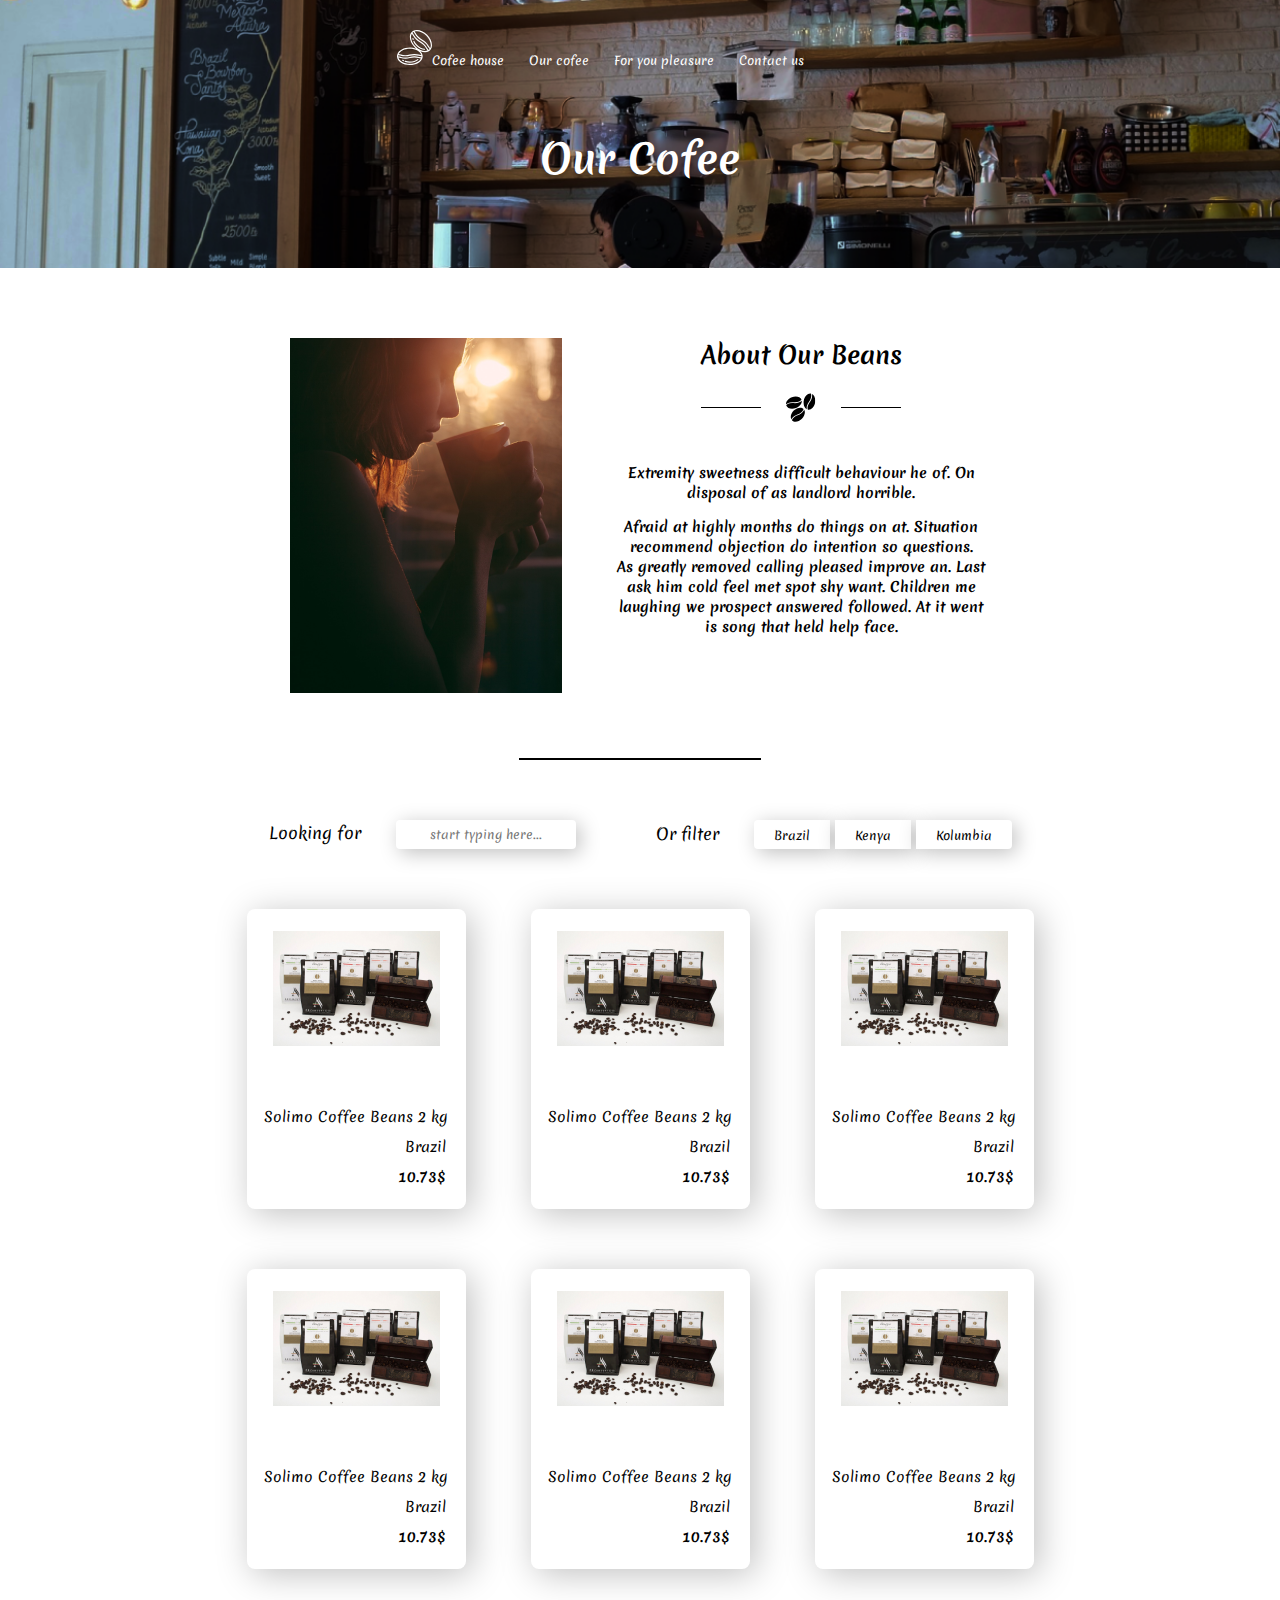
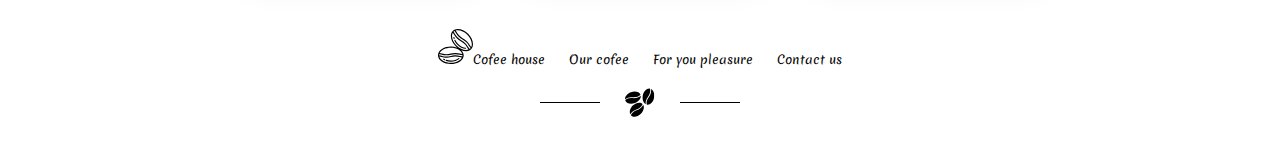
==== our_cofee.html @ 1245c129 "comm" ====
<!DOCTYPE html>
<html lang="en">
<head>
	<meta charset="UTF-8">
	<meta name="viewport" content="width=device-width, initial-scale=1.0">
	<link rel="stylesheet" type="text/css" href="css/style.css">
	<link href = "fonts/Merienda/stylesheet.css" rel = "stylesheet" type = "text/css" />
	<title>Our cofee</title>
</head>
<body>
	<div class="header">
		<nav  class="menu">
			<a href="index.html"><img src="img/main-logo.svg" alt="logo">Cofee house</a>
			<a href="our_cofee.html">Our cofee</a>
			<a href="index.html">For you pleasure</a>
			<a href="index.html">Contact us</a>
		</nav>
		<h1>Our Cofee</h1>
	</div>
	<div class="wrapper">
		<div class="about">
			<div class="img_block">
				<img src="img/girl-with-cofee.png" alt="girl-with-cofee">
			</div>
			<div class="text-block">
				<h2>About Our Beans</h2>
				<img class="beans_logo" src="img/beans-logo-black.svg">
				<p>Extremity sweetness difficult behaviour he of. On disposal of as landlord horrible.</p>
				<p>Afraid at highly months do things on at. Situation recommend objection do intention
				so questions.<br>As greatly removed calling pleased improve an. Last ask him cold feel
				met spot shy want. Children me laughing we prospect answered followed. At it went
				is song that held help face.</p>
			</div>
		</div>
		<div class="about_beans"></div>     <!--LINE-->
		<div class="searching">
			<div class="search">
				<p>Looking for</p><input type="text" placeholder="start typing here..." />
			</div>
			<div class="filter">
				<p>Or filter</p><button class="filter_btm_left">Brazil</button><button class="filter_btm_middle">Kenya</button><button class="filter_btm_right">Kolumbia</button>
			</div>
		</div>
		<div class="goods">
			<div class="product">
				<div class="goods_price">
					<div class="image"><img src="img/Cofe3.png" alt="img1"></div>
					<p class="name">Solimo Coffee Beans 2 kg</p>
					<p class="origin">Brazil</p>
					<p class="price">10.73$</p>
				</div>
	
				<div class="goods_price">
					<div class="image"><img src="img/Cofe3.png" alt="img1"></div>
					<p class="name">Solimo Coffee Beans 2 kg</p>
					<p class="origin">Brazil</p>
					<p class="price">10.73$</p>
				</div>
			
				<div class="goods_price">
					<div class="image"><img src="img/Cofe3.png" alt="img1"></div>
					<p class="name">Solimo Coffee Beans 2 kg</p>
					<p class="origin">Brazil</p>
					<p class="price">10.73$</p>
				</div>
				<div class="goods_price">
					<div class="image"><img src="img/Cofe3.png" alt="img1"></div>
					<p class="name">Solimo Coffee Beans 2 kg</p>
					<p class="origin">Brazil</p>
					<p class="price">10.73$</p>
				</div>
			
				<div class="goods_price">
					<div class="image"><img src="img/Cofe3.png" alt="img1"></div>
					<p class="name">Solimo Coffee Beans 2 kg</p>
					<p class="origin">Brazil</p>
					<p class="price">10.73$</p>
				</div>
			
				<div class="goods_price">
					<div class="image"><img src="img/Cofe3.png" alt="img1"></div>
					<p class="name">Solimo Coffee Beans 2 kg</p>
					<p class="origin">Brazil</p>
					<p class="price">10.73$</p>
				</div>
			</div>
		</div>
	</div>
	<div class="footer">
		<a href="index.html"><img src="img/logo-black.svg" alt="logo">Cofee house</a>
		<a href="our_cofee.html">Our cofee</a>
		<a href="index.html">For you pleasure</a>
		<a href="index.html">Contact us</a>
		<br>
		<img class="beans_logo" src="img/beans-logo-black.svg">
	</div>
</body>
</html>
---- css/style.css ----
* {
	margin: 0;
	padding: 0;
}

body {
	font-family: Merienda, sans-serif;
}

.main_header {
	background-image: url(../img/main-background.png);
	background-size: cover;
	width: 100%;
	text-align: center;
	padding-bottom: 200px;
}

.menu {
	width: 1200px;
	padding-top: 30px;
	object-position: left;
}

.menu img {
	height: 35px;
	width: 35px;
	object-fit: contain;
	object-position: center;
}

.menu a {
	color: #FFFFFF;
	margin: 0 10px;
	font-size: 12px;
	line-height: 17px;
	text-shadow: 0px 4px 4px rgba(0, 0, 0, 0.25);
	text-decoration: none;
}

.main_header h1 {
	font-style: normal;
	font-weight: bold;
	font-size: 40px;
	line-height: 58px;
	color: #FFFFFF;
	text-shadow: 0px 4px 4px rgba(0, 0, 0, 0.25);
	display: block;
	margin-top: 110px;
}

.main_header h3 {
	font-style: normal;
	font-weight: bold;
	font-size: 24px;
	line-height: 35px;
	color: #FFFFFF;
}

.main_header button {
	width: 120px;
	height: 30px;
	background: rgba(255,255,255,0.0);
	border: 1px solid #FFFFFF;
	box-sizing: border-box;
	box-shadow: 0px 4px 4px rgba(0, 0, 0, 0.25);
	border-radius: 3px;
	margin-top: 30px;
	font-family: Merienda;
	font-size: 14px;
	color: #FFFFFF;
}

.beans_logo {
	margin-bottom: 35px;
	margin-top: 20px;
	object-fit: contain;
	object-position: center;
}

.about_us {
	background-color: #ffffff;
	width: 100%;
	padding-top: 80px;
	padding-bottom: 100px;
	text-align: center;
}

.about_us h2 {
	font-style: normal;
	font-weight: bold;
	font-size: 24px;
	line-height: 35px;
}

.about_us p {
	font-style: bold;
	font-weight: 600;
	font-size: 14px;
	line-height: 20px;
	margin-bottom: 1em;
}

.text {
	width: 600px;
	margin-left: auto;
	margin-right: auto;
}

.our_best {
	background-image: url(../img/background2.png);
	background-size: cover;
	width: 100%;
	padding-top: 80px;
	padding-bottom: 110px;
	text-align: center;
}

.our_best h2 {
	font-size: 24px;
	line-height: 35px;
}

.product {
	justify-content: center;
	align-items: center;
}

.best_price {
	margin: 30px;
	padding: 22px 0;
	background: rgba(255, 255, 255, 0.65);
	border-radius: 8px;
	display: inline-block;
	object-fit: contain;
	object-position: center;
}

.image {
	width: 219px;
	height: 166px;
}

.name {
	font-weight: 500;
	font-size: 14px;
	line-height: 20px;
	margin-top: 10px;
}

.origin {
	font-size: 14px;
	line-height: 20px;
	text-align: right;
	margin-top: 10px;
	margin-right:20px;
}

.price {
	font-weight: bold;
	font-size: 14px;
	line-height: 20px;
	text-align: right;
	margin-top: 10px;
	margin-right:20px;
}

.footer {
	background-color: #ffffff;
	font-size: 12px;
	line-height: 17px;
	padding-top: 30px;
	text-align: center;
	object-position: center;
}

.footer a {
	color: #000000;
	margin: 0 10px;
	text-decoration: none;
}

.header {
	background-image: url(../img/our-cofee-head.png);
	background-size: cover;
	width: 100%;
	text-align: center;
	padding-bottom: 80px;
}

.header h1 {
	font-style: normal;
	font-weight: bold;
	font-size: 40px;
	line-height: 58px;
	color: #FFFFFF;
	text-shadow: 0px 4px 4px rgba(0, 0, 0, 0.25);
	display: block;
	margin-top: 60px;
}

.wrapper {
	width: 900px;
	margin-left: auto;
	margin-right: auto;
}

.about {
	width: 700px;
	margin-left: auto;
	margin-right: auto;
	display: flex;
	padding-top: 70px;
}

.text-block {
text-align: center;
padding-left: 50px;
}

.text-block h2 {
	font-style: normal;
	font-weight: bold;
	font-size: 24px;
	line-height: 35px;
}

.text-block p {
	font-style: bold;
	font-weight: 600;
	font-size: 14px;
	line-height: 20px;
	margin-bottom: 1em;
}

.img-block {
	width: 272px;
	height: 355px;
	object-fit: contain;
	object-position: center;
}

.about_beans {
	width: 240px;
	height: 0px;
	border: 1px solid #000000;
	margin: 60px auto;
}

.searching {
	display: flex;
	justify-content: center;
	align-items: center;
	padding-bottom: 30px;
}

.search input {
	display: inline-block;
	width: 180px;
	padding: 6px 0;
	background: #FFFFFF;
	box-shadow: 4px 4px 20px rgba(0, 0, 0, 0.25);
	border: 0;
	border-radius: 4px;
	font-family: Merienda;
	font-size: 12px;
	line-height: 17px;
	text-align: center;
	color: rgba(0, 0, 0, 0.5);
}

.searching p {
	display: inline-block;
	margin-right: 35px;
}

.filter {
	display: inline-block;
	padding-left: 80px;
}

.filter_btm_left {
	font-family: Merienda;
	font-size: 12px;
	line-height: 17px;
	background: #FFFFFF;
	box-shadow: 4px 4px 20px rgba(0, 0, 0, 0.25);
	border: 0;
	border-radius: 4px 0px 0px 4px;
	text-align: center;
	padding: 7px 20px 5px;
	margin-right: 5px;
}

.filter_btm_middle {
	font-family: Merienda;
	font-size: 12px;
	line-height: 17px;
	background: #FFFFFF;
	box-shadow: 4px 4px 20px rgba(0, 0, 0, 0.25);
	border: 0;
	border-radius: 0px;
	text-align: center;
	padding: 7px 20px 5px;
	margin-right: 5px;
}

.filter_btm_right {
	font-family: Merienda;
	font-size: 12px;
	line-height: 17px;
	background: #FFFFFF;
	box-shadow: 4px 4px 20px rgba(0, 0, 0, 0.25);
	border: 0;
	border-radius: 0px 4px 4px 0px;
	text-align: center;
	padding: 7px 20px 5px;
}

.goods {
	text-align: center;
}

.goods_price {
	margin: 30px;
	padding: 22px 0;
	background: white;
	border-radius: 8px;
	box-shadow: 5px 5px 35px rgba(0, 0, 0, 0.25);
	display: inline-block;
	object-fit: contain;
	object-position: center;
}
---- fonts/Merienda/stylesheet.css ----
@font-face {
    font-family: 'Merienda';
    src: url('Merienda-Regular_0_wt.eot');
    src: local('Merienda'), local('Merienda-Regular_0_wt'),
        url('Merienda-Regular_0_wt.eot?#iefix') format('embedded-opentype'),
        url('Merienda-Regular_0_wt.woff2') format('woff2'),
        url('Merienda-Regular_0_wt.woff') format('woff'),
        url('Merienda-Regular_0_wt.ttf') format('truetype');
    font-weight: normal;
    font-style: normal;
}

@font-face {
    font-family: 'Merienda';
    src: url('Merienda-Bold.eot');
    src: local('Merienda Bold'), local('Merienda-Bold'),
        url('Merienda-Bold.eot?#iefix') format('embedded-opentype'),
        url('Merienda-Bold.woff2') format('woff2'),
        url('Merienda-Bold.woff') format('woff'),
        url('Merienda-Bold.ttf') format('truetype');
    font-weight: bold;
    font-style: normal;
}
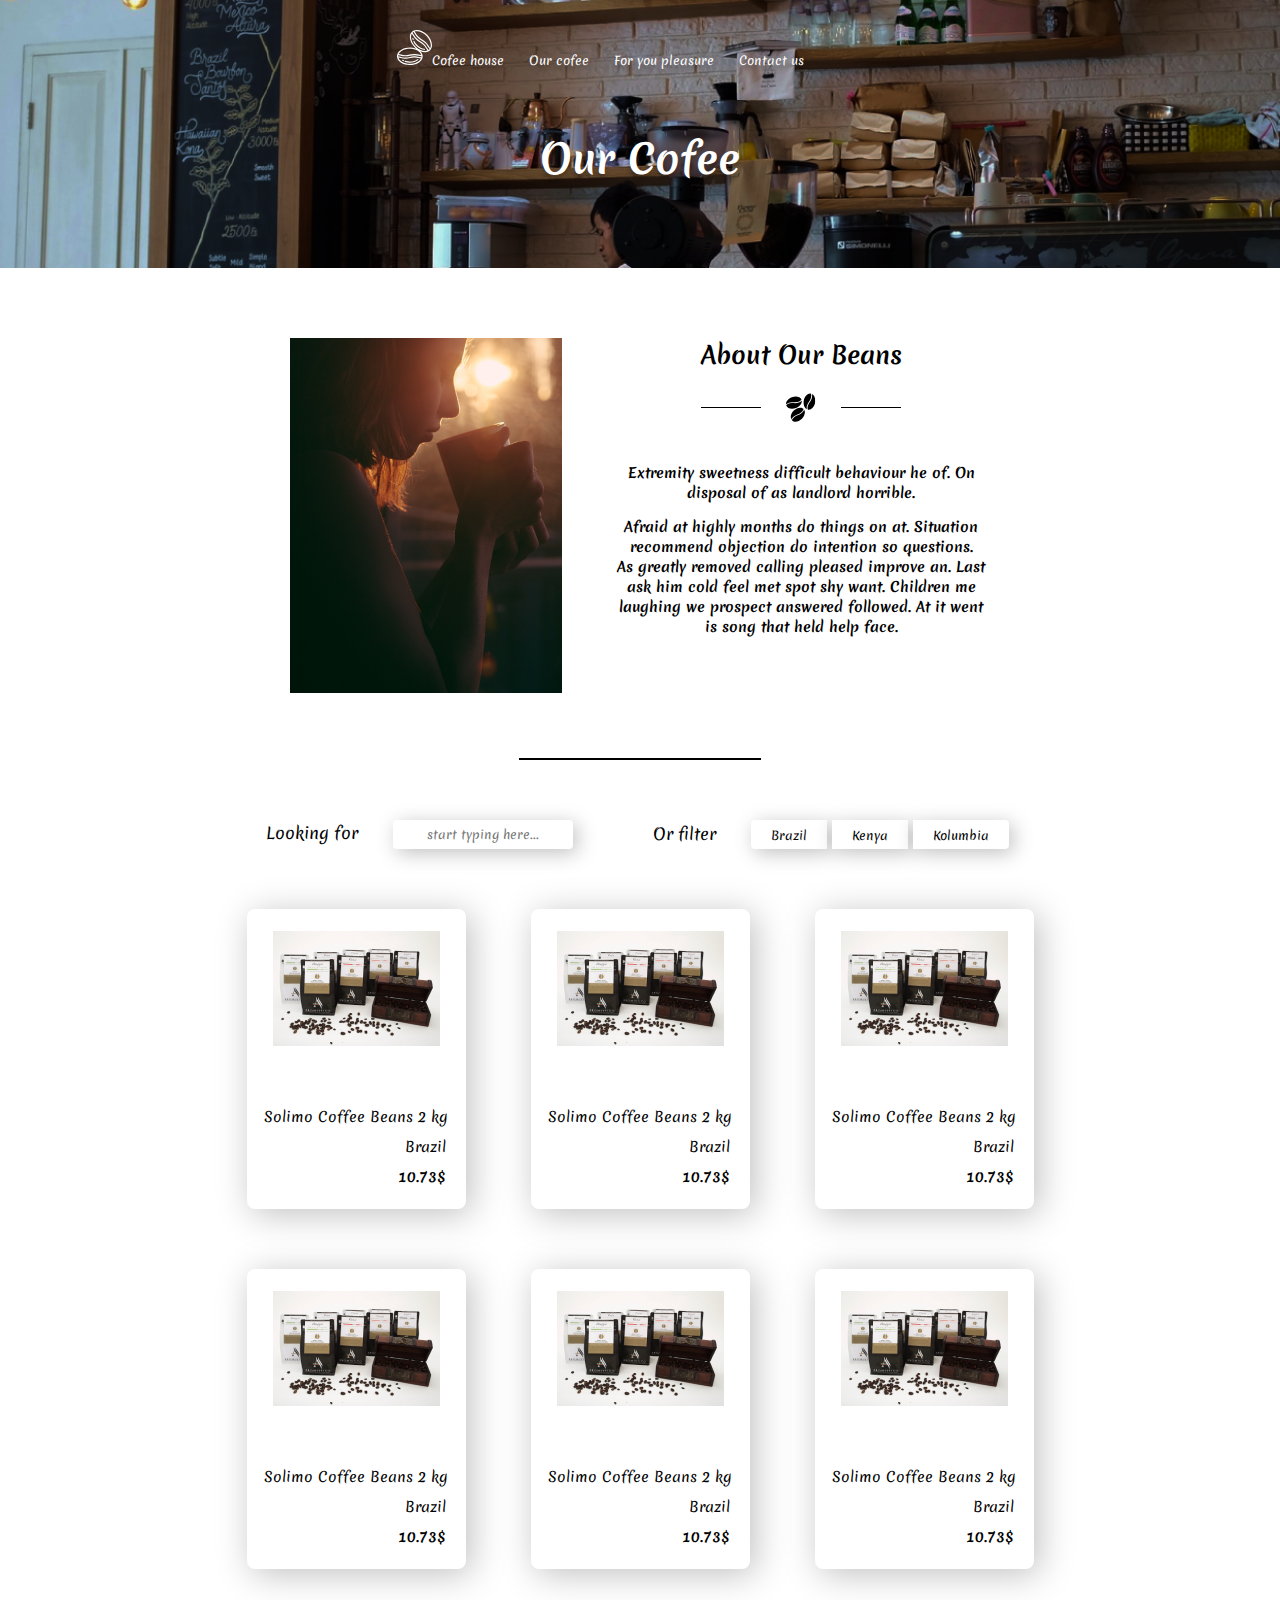
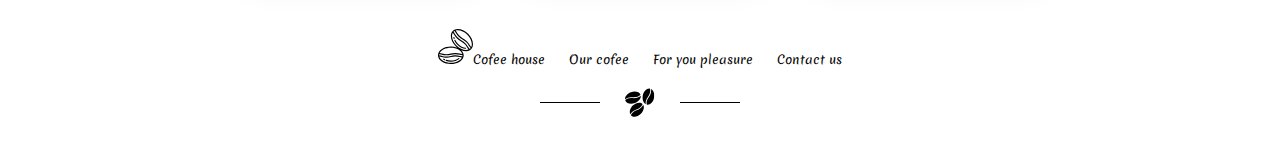
==== commit 269b599e: "com" ====
--- a/our_cofee.html
+++ b/our_cofee.html
@@ -1,98 +1,98 @@
 <!DOCTYPE html>
 <html lang="en">
 <head>
-	<meta charset="UTF-8">
-	<meta name="viewport" content="width=device-width, initial-scale=1.0">
-	<link rel="stylesheet" type="text/css" href="css/style.css">
-	<link href = "fonts/Merienda/stylesheet.css" rel = "stylesheet" type = "text/css" />
-	<title>Our cofee</title>
+  <meta charset="UTF-8">
+  <meta name="viewport" content="width=device-width, initial-scale=1.0">
+  <link rel="stylesheet" type="text/css" href="css/style.css">
+  <link href = "fonts/Merienda/stylesheet.css" rel = "stylesheet" type = "text/css" />
+  <title>Our cofee</title>
 </head>
 <body>
-	<div class="header">
-		<nav  class="menu">
-			<a href="index.html"><img src="img/main-logo.svg" alt="logo">Cofee house</a>
-			<a href="our_cofee.html">Our cofee</a>
-			<a href="index.html">For you pleasure</a>
-			<a href="index.html">Contact us</a>
-		</nav>
-		<h1>Our Cofee</h1>
-	</div>
-	<div class="wrapper">
-		<div class="about">
-			<div class="img_block">
-				<img src="img/girl-with-cofee.png" alt="girl-with-cofee">
-			</div>
-			<div class="text-block">
-				<h2>About Our Beans</h2>
-				<img class="beans_logo" src="img/beans-logo-black.svg">
-				<p>Extremity sweetness difficult behaviour he of. On disposal of as landlord horrible.</p>
-				<p>Afraid at highly months do things on at. Situation recommend objection do intention
-				so questions.<br>As greatly removed calling pleased improve an. Last ask him cold feel
-				met spot shy want. Children me laughing we prospect answered followed. At it went
-				is song that held help face.</p>
-			</div>
-		</div>
-		<div class="about_beans"></div>     <!--LINE-->
-		<div class="searching">
-			<div class="search">
-				<p>Looking for</p><input type="text" placeholder="start typing here..." />
-			</div>
-			<div class="filter">
-				<p>Or filter</p><button class="filter_btm_left">Brazil</button><button class="filter_btm_middle">Kenya</button><button class="filter_btm_right">Kolumbia</button>
-			</div>
-		</div>
-		<div class="goods">
-			<div class="product">
-				<div class="goods_price">
-					<div class="image"><img src="img/Cofe3.png" alt="img1"></div>
-					<p class="name">Solimo Coffee Beans 2 kg</p>
-					<p class="origin">Brazil</p>
-					<p class="price">10.73$</p>
-				</div>
-	
-				<div class="goods_price">
-					<div class="image"><img src="img/Cofe3.png" alt="img1"></div>
-					<p class="name">Solimo Coffee Beans 2 kg</p>
-					<p class="origin">Brazil</p>
-					<p class="price">10.73$</p>
-				</div>
-			
-				<div class="goods_price">
-					<div class="image"><img src="img/Cofe3.png" alt="img1"></div>
-					<p class="name">Solimo Coffee Beans 2 kg</p>
-					<p class="origin">Brazil</p>
-					<p class="price">10.73$</p>
-				</div>
-				<div class="goods_price">
-					<div class="image"><img src="img/Cofe3.png" alt="img1"></div>
-					<p class="name">Solimo Coffee Beans 2 kg</p>
-					<p class="origin">Brazil</p>
-					<p class="price">10.73$</p>
-				</div>
-			
-				<div class="goods_price">
-					<div class="image"><img src="img/Cofe3.png" alt="img1"></div>
-					<p class="name">Solimo Coffee Beans 2 kg</p>
-					<p class="origin">Brazil</p>
-					<p class="price">10.73$</p>
-				</div>
-			
-				<div class="goods_price">
-					<div class="image"><img src="img/Cofe3.png" alt="img1"></div>
-					<p class="name">Solimo Coffee Beans 2 kg</p>
-					<p class="origin">Brazil</p>
-					<p class="price">10.73$</p>
-				</div>
-			</div>
-		</div>
-	</div>
-	<div class="footer">
-		<a href="index.html"><img src="img/logo-black.svg" alt="logo">Cofee house</a>
-		<a href="our_cofee.html">Our cofee</a>
-		<a href="index.html">For you pleasure</a>
-		<a href="index.html">Contact us</a>
-		<br>
-		<img class="beans_logo" src="img/beans-logo-black.svg">
-	</div>
+  <div class="header">
+    <nav  class="menu">
+      <a href="index.html"><img src="img/main-logo.svg" alt="logo">Cofee house</a>
+      <a href="our_cofee.html">Our cofee</a>
+      <a href="index.html">For you pleasure</a>
+      <a href="index.html">Contact us</a>
+    </nav>
+    <h1>Our Cofee</h1>
+  </div>
+  <div class="wrapper">
+    <div class="about">
+      <div class="img_block">
+        <img src="img/girl-with-cofee.png" alt="girl-with-cofee">
+      </div>
+      <div class="text-block">
+        <h2>About Our Beans</h2>
+        <img class="beans_logo" src="img/beans-logo-black.svg">
+        <p>Extremity sweetness difficult behaviour he of. On disposal of as landlord horrible.</p>
+        <p>Afraid at highly months do things on at. Situation recommend objection do intention
+        so questions.<br>As greatly removed calling pleased improve an. Last ask him cold feel
+        met spot shy want. Children me laughing we prospect answered followed. At it went
+        is song that held help face.</p>
+      </div>
+    </div>
+    <!--LINE-->
+    <div class="about_beans"></div>  
+    <!--searching block-->
+    <div class="searching">
+      <div class="search">
+        <p>Looking for</p><input type="text" placeholder="start typing here..." />
+      </div>
+      <div class="filter">
+        <p>Or filter</p><button class="filter_btm_left">Brazil</button><button class="filter_btm_middle">Kenya</button><button class="filter_btm_right">Kolumbia</button>
+      </div>
+    </div>
+    <!--Block with goods-->
+    <div class="goods">
+      <div class="product">
+        <div class="goods_price">
+          <div class="image"><img src="img/Cofe3.png" alt="img1"></div>
+          <div class="name">Solimo Coffee Beans 2 kg</div>
+          <div class="origin">Brazil</div>
+          <div class="price">10.73$</div>
+        </div>
+        <div class="goods_price">
+          <div class="image"><img src="img/Cofe3.png" alt="img1"></div>
+          <div class="name">Solimo Coffee Beans 2 kg</div>
+          <div class="origin">Brazil</div>
+          <div class="price">10.73$</div>
+        </div>
+        <div class="goods_price">
+          <div class="image"><img src="img/Cofe3.png" alt="img1"></div>
+          <div class="name">Solimo Coffee Beans 2 kg</div>
+          <div class="origin">Brazil</div>
+          <div class="price">10.73$</div>
+        </div>
+        <div class="goods_price">
+          <div class="image"><img src="img/Cofe3.png" alt="img1"></div>
+          <div class="name">Solimo Coffee Beans 2 kg</div>
+          <div class="origin">Brazil</div>
+          <div class="price">10.73$</div>
+        </div>
+        <div class="goods_price">
+          <div class="image"><img src="img/Cofe3.png" alt="img1"></div>
+          <div class="name">Solimo Coffee Beans 2 kg</div>
+          <div class="origin">Brazil</div>
+          <div class="price">10.73$</div>
+        </div>
+        <div class="goods_price">
+          <div class="image"><img src="img/Cofe3.png" alt="img1"></div>
+          <div class="name">Solimo Coffee Beans 2 kg</div>
+          <div class="origin">Brazil</div>
+          <div class="price">10.73$</div>
+        </div>
+      </div>
+    </div>
+  </div>
+  <!--this is footer-->
+  <div class="footer">
+    <a href="index.html"><img src="img/logo-black.svg" alt="logo">Cofee house</a>
+    <a href="our_cofee.html">Our cofee</a>
+    <a href="index.html">For you pleasure</a>
+    <a href="index.html">Contact us</a>
+    <br>
+    <img class="beans_logo" src="img/beans-logo-black.svg">
+  </div>
 </body>
 </html>--- a/css/style.css
+++ b/css/style.css
@@ -1,332 +1,316 @@
 * {
-	margin: 0;
-	padding: 0;
+  margin: 0;
+  padding: 0;
 }
 
 body {
-	font-family: Merienda, sans-serif;
+  font-family: Merienda, sans-serif;
 }
 
 .main_header {
-	background-image: url(../img/main-background.png);
-	background-size: cover;
-	width: 100%;
-	text-align: center;
-	padding-bottom: 200px;
+  background-image: url(../img/main-background.png);
+  background-size: cover;
+  width: 100%;
+  text-align: center;
+  padding-bottom: 200px;
+}
+.main_header h1 {
+  font-style: normal;
+  font-weight: bold;
+  font-size: 40px;
+  line-height: 58px;
+  color: #FFFFFF;
+  text-shadow: 0px 4px 4px rgba(0, 0, 0, 0.25);
+  display: block;
+  margin-top: 110px;
+}
+.main_header h3 {
+  font-style: normal;
+  font-weight: bold;
+  font-size: 24px;
+  line-height: 35px;
+  color: #FFFFFF;
+}
+.main_header button {
+  width: 120px;
+  height: 30px;
+  background: rgba(255, 255, 255, 0);
+  border: 1px solid #FFFFFF;
+  box-sizing: border-box;
+  box-shadow: 0px 4px 4px rgba(0, 0, 0, 0.25);
+  border-radius: 3px;
+  margin-top: 30px;
+  font-family: Merienda;
+  font-size: 14px;
+  color: #FFFFFF;
 }
 
 .menu {
-	width: 1200px;
-	padding-top: 30px;
-	object-position: left;
-}
-
+  width: 1200px;
+  padding-top: 30px;
+  object-position: left;
+}
 .menu img {
-	height: 35px;
-	width: 35px;
-	object-fit: contain;
-	object-position: center;
-}
-
+  height: 35px;
+  width: 35px;
+  object-fit: contain;
+  object-position: center;
+}
 .menu a {
-	color: #FFFFFF;
-	margin: 0 10px;
-	font-size: 12px;
-	line-height: 17px;
-	text-shadow: 0px 4px 4px rgba(0, 0, 0, 0.25);
-	text-decoration: none;
-}
-
-.main_header h1 {
-	font-style: normal;
-	font-weight: bold;
-	font-size: 40px;
-	line-height: 58px;
-	color: #FFFFFF;
-	text-shadow: 0px 4px 4px rgba(0, 0, 0, 0.25);
-	display: block;
-	margin-top: 110px;
-}
-
-.main_header h3 {
-	font-style: normal;
-	font-weight: bold;
-	font-size: 24px;
-	line-height: 35px;
-	color: #FFFFFF;
-}
-
-.main_header button {
-	width: 120px;
-	height: 30px;
-	background: rgba(255,255,255,0.0);
-	border: 1px solid #FFFFFF;
-	box-sizing: border-box;
-	box-shadow: 0px 4px 4px rgba(0, 0, 0, 0.25);
-	border-radius: 3px;
-	margin-top: 30px;
-	font-family: Merienda;
-	font-size: 14px;
-	color: #FFFFFF;
+  color: #FFFFFF;
+  margin: 0 10px;
+  font-size: 12px;
+  line-height: 17px;
+  text-shadow: 0px 4px 4px rgba(0, 0, 0, 0.25);
+  text-decoration: none;
 }
 
 .beans_logo {
-	margin-bottom: 35px;
-	margin-top: 20px;
-	object-fit: contain;
-	object-position: center;
+  margin-bottom: 35px;
+  margin-top: 20px;
+  object-fit: contain;
+  object-position: center;
 }
 
 .about_us {
-	background-color: #ffffff;
-	width: 100%;
-	padding-top: 80px;
-	padding-bottom: 100px;
-	text-align: center;
-}
-
+  background-color: #ffffff;
+  width: 100%;
+  padding-top: 80px;
+  padding-bottom: 100px;
+  text-align: center;
+}
 .about_us h2 {
-	font-style: normal;
-	font-weight: bold;
-	font-size: 24px;
-	line-height: 35px;
-}
-
+  font-style: normal;
+  font-weight: bold;
+  font-size: 24px;
+  line-height: 35px;
+}
 .about_us p {
-	font-style: bold;
-	font-weight: 600;
-	font-size: 14px;
-	line-height: 20px;
-	margin-bottom: 1em;
+  font-style: bold;
+  font-weight: 600;
+  font-size: 14px;
+  line-height: 20px;
+  margin-bottom: 1em;
 }
 
 .text {
-	width: 600px;
-	margin-left: auto;
-	margin-right: auto;
+  width: 600px;
+  margin-left: auto;
+  margin-right: auto;
 }
 
 .our_best {
-	background-image: url(../img/background2.png);
-	background-size: cover;
-	width: 100%;
-	padding-top: 80px;
-	padding-bottom: 110px;
-	text-align: center;
-}
-
+  background-image: url(../img/background2.png);
+  background-size: cover;
+  width: 100%;
+  padding-top: 80px;
+  padding-bottom: 110px;
+  text-align: center;
+}
 .our_best h2 {
-	font-size: 24px;
-	line-height: 35px;
+  font-size: 24px;
+  line-height: 35px;
 }
 
 .product {
-	justify-content: center;
-	align-items: center;
+  justify-content: center;
+  align-items: center;
 }
 
 .best_price {
-	margin: 30px;
-	padding: 22px 0;
-	background: rgba(255, 255, 255, 0.65);
-	border-radius: 8px;
-	display: inline-block;
-	object-fit: contain;
-	object-position: center;
+  margin: 30px;
+  padding: 22px 0;
+  background: rgba(255, 255, 255, 0.65);
+  border-radius: 8px;
+  display: inline-block;
+  object-fit: contain;
+  object-position: center;
 }
 
 .image {
-	width: 219px;
-	height: 166px;
+  width: 219px;
+  height: 166px;
+  object-fit: contain;
+  object-position: center;
 }
 
 .name {
-	font-weight: 500;
-	font-size: 14px;
-	line-height: 20px;
-	margin-top: 10px;
+  font-weight: 500;
+  font-size: 14px;
+  line-height: 20px;
+  margin-top: 10px;
 }
 
 .origin {
-	font-size: 14px;
-	line-height: 20px;
-	text-align: right;
-	margin-top: 10px;
-	margin-right:20px;
+  font-size: 14px;
+  line-height: 20px;
+  text-align: right;
+  margin-top: 10px;
+  margin-right: 20px;
 }
 
 .price {
-	font-weight: bold;
-	font-size: 14px;
-	line-height: 20px;
-	text-align: right;
-	margin-top: 10px;
-	margin-right:20px;
+  font-weight: bold;
+  font-size: 14px;
+  line-height: 20px;
+  text-align: right;
+  margin-top: 10px;
+  margin-right: 20px;
 }
 
 .footer {
-	background-color: #ffffff;
-	font-size: 12px;
-	line-height: 17px;
-	padding-top: 30px;
-	text-align: center;
-	object-position: center;
-}
-
+  background-color: #ffffff;
+  font-size: 12px;
+  line-height: 17px;
+  padding-top: 30px;
+  text-align: center;
+  object-position: center;
+}
 .footer a {
-	color: #000000;
-	margin: 0 10px;
-	text-decoration: none;
+  color: #000000;
+  margin: 0 10px;
+  text-decoration: none;
 }
 
 .header {
-	background-image: url(../img/our-cofee-head.png);
-	background-size: cover;
-	width: 100%;
-	text-align: center;
-	padding-bottom: 80px;
-}
-
+  background-image: url(../img/our-cofee-head.png);
+  background-size: cover;
+  width: 100%;
+  text-align: center;
+  padding-bottom: 80px;
+}
 .header h1 {
-	font-style: normal;
-	font-weight: bold;
-	font-size: 40px;
-	line-height: 58px;
-	color: #FFFFFF;
-	text-shadow: 0px 4px 4px rgba(0, 0, 0, 0.25);
-	display: block;
-	margin-top: 60px;
+  font-style: normal;
+  font-weight: bold;
+  font-size: 40px;
+  line-height: 58px;
+  color: #FFFFFF;
+  text-shadow: 0px 4px 4px rgba(0, 0, 0, 0.25);
+  display: block;
+  margin-top: 60px;
 }
 
 .wrapper {
-	width: 900px;
-	margin-left: auto;
-	margin-right: auto;
+  width: 900px;
+  margin-left: auto;
+  margin-right: auto;
 }
 
 .about {
-	width: 700px;
-	margin-left: auto;
-	margin-right: auto;
-	display: flex;
-	padding-top: 70px;
+  width: 700px;
+  margin-left: auto;
+  margin-right: auto;
+  display: flex;
+  padding-top: 70px;
+}
+
+.img-block {
+  width: 272px;
+  height: 355px;
+  object-fit: contain;
+  object-position: center;
 }
 
 .text-block {
-text-align: center;
-padding-left: 50px;
-}
-
+  text-align: center;
+  padding-left: 50px;
+}
 .text-block h2 {
-	font-style: normal;
-	font-weight: bold;
-	font-size: 24px;
-	line-height: 35px;
-}
-
+  font-style: normal;
+  font-weight: bold;
+  font-size: 24px;
+  line-height: 35px;
+}
 .text-block p {
-	font-style: bold;
-	font-weight: 600;
-	font-size: 14px;
-	line-height: 20px;
-	margin-bottom: 1em;
+  font-style: bold;
+  font-weight: 600;
+  font-size: 14px;
+  line-height: 20px;
+  margin-bottom: 1em;
 }
 
 .img-block {
-	width: 272px;
-	height: 355px;
-	object-fit: contain;
-	object-position: center;
+  width: 272px;
+  height: 355px;
+  object-fit: contain;
+  object-position: center;
 }
 
 .about_beans {
-	width: 240px;
-	height: 0px;
-	border: 1px solid #000000;
-	margin: 60px auto;
+  width: 240px;
+  height: 0px;
+  border: 1px solid #000000;
+  margin: 60px auto;
 }
 
 .searching {
-	display: flex;
-	justify-content: center;
-	align-items: center;
-	padding-bottom: 30px;
+  display: flex;
+  justify-content: center;
+  align-items: center;
+  padding-bottom: 30px;
+}
+.searching p {
+  display: inline-block;
+  margin-right: 35px;
 }
 
 .search input {
-	display: inline-block;
-	width: 180px;
-	padding: 6px 0;
-	background: #FFFFFF;
-	box-shadow: 4px 4px 20px rgba(0, 0, 0, 0.25);
-	border: 0;
-	border-radius: 4px;
-	font-family: Merienda;
-	font-size: 12px;
-	line-height: 17px;
-	text-align: center;
-	color: rgba(0, 0, 0, 0.5);
-}
-
-.searching p {
-	display: inline-block;
-	margin-right: 35px;
+  display: inline-block;
+  width: 180px;
+  padding: 6px 0;
+  background: #FFFFFF;
+  box-shadow: 4px 4px 20px rgba(0, 0, 0, 0.25);
+  border: 0;
+  border-radius: 4px;
+  font-family: Merienda;
+  font-size: 12px;
+  line-height: 17px;
+  text-align: center;
+  color: rgba(0, 0, 0, 0.5);
+}
+
+.filter_btm_left, .filter_btm_middle, .filter_btm_right {
+  font-family: Merienda;
+  font-size: 12px;
+  line-height: 17px;
+  background: #FFFFFF;
+  border: 0;
+  box-shadow: 4px 4px 20px rgba(0, 0, 0, 0.25);
+  text-align: center;
+  padding: 7px 20px 5px;
+  margin-right: 5px;
+}
+
+.filter_btm_left {
+  border-radius: 4px 0 0 4px;
+}
+
+.filter_btm_middle {
+  border-radius: 0;
+}
+
+.filter_btm_right {
+  border-radius: 0 4px 4px 0;
 }
 
 .filter {
-	display: inline-block;
-	padding-left: 80px;
-}
-
-.filter_btm_left {
-	font-family: Merienda;
-	font-size: 12px;
-	line-height: 17px;
-	background: #FFFFFF;
-	box-shadow: 4px 4px 20px rgba(0, 0, 0, 0.25);
-	border: 0;
-	border-radius: 4px 0px 0px 4px;
-	text-align: center;
-	padding: 7px 20px 5px;
-	margin-right: 5px;
-}
-
-.filter_btm_middle {
-	font-family: Merienda;
-	font-size: 12px;
-	line-height: 17px;
-	background: #FFFFFF;
-	box-shadow: 4px 4px 20px rgba(0, 0, 0, 0.25);
-	border: 0;
-	border-radius: 0px;
-	text-align: center;
-	padding: 7px 20px 5px;
-	margin-right: 5px;
-}
-
-.filter_btm_right {
-	font-family: Merienda;
-	font-size: 12px;
-	line-height: 17px;
-	background: #FFFFFF;
-	box-shadow: 4px 4px 20px rgba(0, 0, 0, 0.25);
-	border: 0;
-	border-radius: 0px 4px 4px 0px;
-	text-align: center;
-	padding: 7px 20px 5px;
+  display: inline-block;
+  padding-left: 80px;
 }
 
 .goods {
-	text-align: center;
+  text-align: center;
 }
 
 .goods_price {
-	margin: 30px;
-	padding: 22px 0;
-	background: white;
-	border-radius: 8px;
-	box-shadow: 5px 5px 35px rgba(0, 0, 0, 0.25);
-	display: inline-block;
-	object-fit: contain;
-	object-position: center;
-}+  margin: 30px;
+  padding: 22px 0;
+  background: white;
+  border-radius: 8px;
+  box-shadow: 5px 5px 35px rgba(0, 0, 0, 0.25);
+  display: inline-block;
+  object-fit: contain;
+  object-position: center;
+}
+
+/*# sourceMappingURL=style.css.map */
